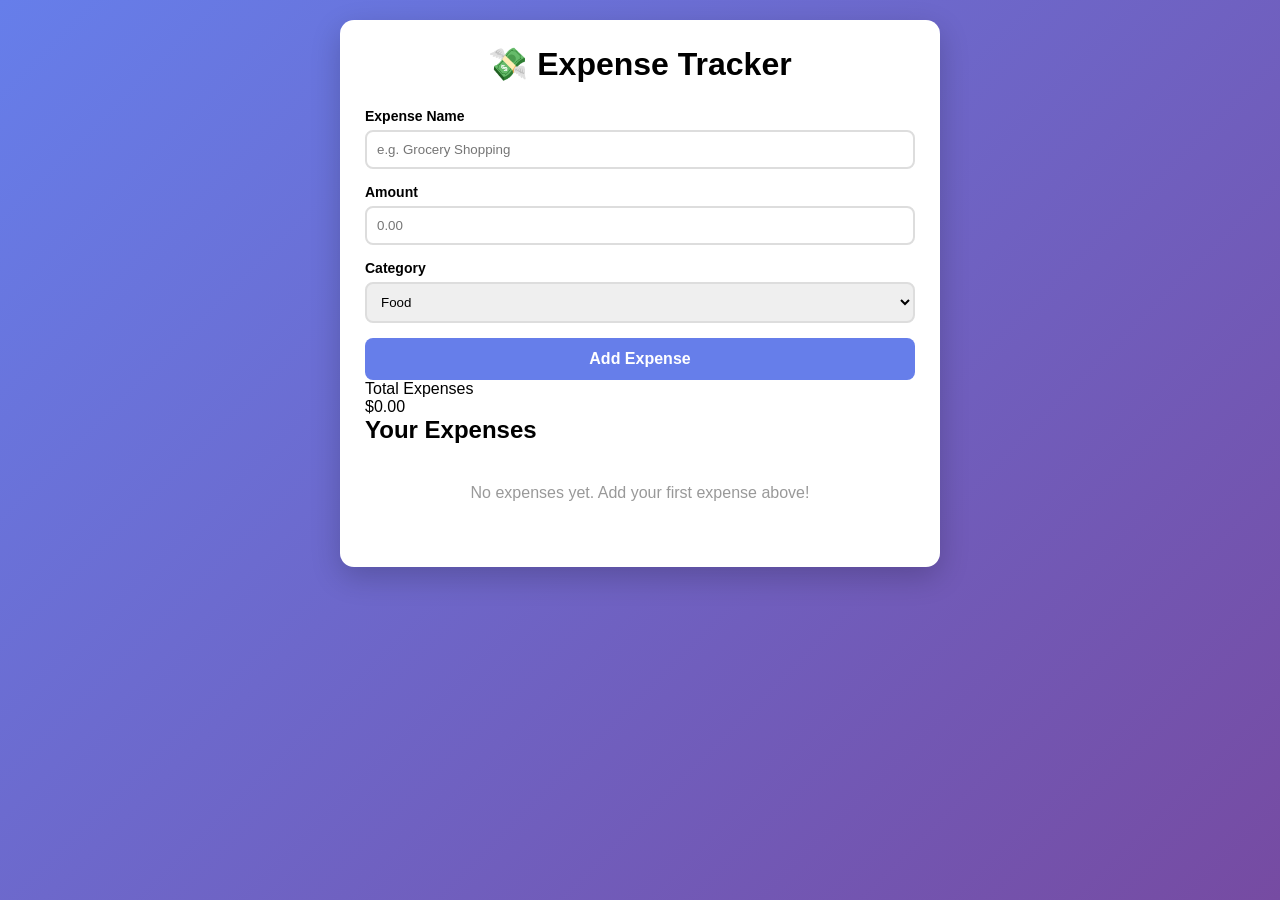
==== public/Day 07/index.html @ 51845b76 "Fix duplicate JS functions and clean up expense tracker logic and Add some Features" ====
<!DOCTYPE html>
<html lang="en">

<head>
  <meta charset="UTF-8" />
  <meta name="viewport" content="width=device-width, initial-scale=1.0" />
  <title>Expense Tracker</title>
  <meta name="description"
    content="Keep track of your daily expenses, categorize them, and manage your budget with Expense Tracker." />
  <link rel="stylesheet" href="style.css" />
</head>

<body>
  <div class="container">
    <h1>💸 Expense Tracker</h1>

    <form id="expense-form">
      <input type="hidden" id="edit-id" />

      <div class="form-group">
        <label for="expense-name">Expense Name</label>
        <input type="text" id="expense-name" placeholder="e.g. Grocery Shopping" required />
      </div>

      <div class="form-group">
        <label for="expense-amount">Amount</label>
        <input type="number" id="expense-amount" placeholder="0.00" step="0.01" min="0" required />
      </div>

      <div class="form-group">
        <label for="expense-category">Category</label>
        <select id="expense-category">
          <option value="Food">Food</option>
          <option value="Travel">Travel</option>
          <option value="Shopping">Shopping</option>
          <option value="Other">Other</option>
        </select>
      </div>

      <button type="submit" class="btn">Add Expense</button>
    </form>

    <div class="total-section">
      <div class="total-label">Total Expenses</div>
      <div class="total-amount" id="total-amount">$0.00</div>
    </div>

    <div class="expenses-list">
      <h2 class="expenses-header">Your Expenses</h2>
      <div id="expenses-container">
        <div class="empty-state">No expenses yet. Add your first expense above!</div>
      </div>
    </div>
  </div>

  <script src="script.js"></script>
</body>

</html>
---- public/Day 07/style.css ----
* {
  margin: 0;
  padding: 0;
  box-sizing: border-box;
  font-family: "Segoe UI", sans-serif;
}

body {
  background: linear-gradient(135deg, #667eea, #764ba2);
  min-height: 100vh;
  padding: 20px;
}

.container {
  max-width: 600px;
  margin: auto;
  background: #fff;
  padding: 25px;
  border-radius: 14px;
  box-shadow: 0 10px 30px rgba(0,0,0,0.2);
}

h1 {
  text-align: center;
  margin-bottom: 25px;
}

.form-group {
  margin-bottom: 15px;
}

label {
  font-size: 14px;
  font-weight: 600;
  margin-bottom: 6px;
  display: block;
}

input, select {
  width: 100%;
  padding: 10px;
  border-radius: 8px;
  border: 2px solid #ddd;
}

input:focus, select:focus {
  outline: none;
  border-color: #667eea;
}

.btn {
  width: 100%;
  padding: 12px;
  border: none;
  border-radius: 8px;
  background: #667eea;
  color: white;
  font-size: 16px;
  font-weight: bold;
  cursor: pointer;
}

.btn:hover {
  background: #5a6de0;
}

.total-box {
  margin: 25px 0;
  padding: 15px;
  background: #f4f6ff;
  border-radius: 10px;
  text-align: center;
}

.total-box h2 {
  color: #667eea;
  margin-top: 5px;
}

.list-title {
  margin-bottom: 10px;
}

.expenses-container {
  display: flex;
  flex-direction: column;
  gap: 10px;
}

.expense-card {
  background: #f9f9f9;
  padding: 12px;
  border-radius: 10px;
  display: flex;
  justify-content: space-between;
  align-items: center;
}

.expense-left {
  display: flex;
  flex-direction: column;
}

.category {
  font-size: 12px;
  padding: 3px 8px;
  border-radius: 12px;
  width: fit-content;
  margin-top: 4px;
}

.Food { background: #ffe5e5; color: #c0392b; }
.Travel { background: #e0f0ff; color: #2980b9; }
.Shopping { background: #fce8ff; color: #8e44ad; }
.Other { background: #ecf0f1; color: #2c3e50; }

.amount {
  font-weight: bold;
  color: #333;
}

.delete-btn {

    background: #dc3545;
    color: white;
    border: none;
    padding: 8px 15px;
    border-radius: 6px;
    cursor: pointer;
    font-size: 14px;
    transition: background 0.3s;
}

.delete-btn:hover {
    background: #c82333;
}.edit-btn {
    background: #ffc107;
    color: #333;
    border: none;
    padding: 8px 12px;
    border-radius: 6px;
    cursor: pointer;
    font-size: 14px;
    margin-right: 8px;
}

.edit-btn:hover {
    background: #e0a800;
}


/* .empty-state {
    text-align: center;
    color: #999;
    padding: 40px 20px;
    font-size: 16px;

  background: #dc3545;
  color: white;
  border: none;
  padding: 6px 10px;
  border-radius: 6px;
  cursor: pointer;
} */

.empty-state {
  text-align: center;
  color: #999;
  padding: 40px 20px;
  font-size: 16px;
}

.delete-btn {
  background: #dc3545;
  color: white;
  border: none;
  padding: 8px 15px;
  border-radius: 6px;
  cursor: pointer;
  font-size: 14px;
  transition: background 0.3s;
}

.delete-btn:hover {
  background: #c82333;
}

.empty {
  text-align: center;
  color: #999;
  margin-top: 20px;
}


.expense-card {
  transition: transform 0.2s ease, box-shadow 0.2s ease;
}

.expense-card:hover {
  transform: translateY(-3px);
  box-shadow: 0 5px 15px rgba(0,0,0,0.1);
}

/* edit remove button */
.action-buttons {
  display: flex;
  align-items: center;
}

@media (max-width: 480px) {
  .container {
    padding: 15px;
  }

  .expense-card {
    flex-direction: column;
    align-items: flex-start;
    gap: 8px;
  }
}
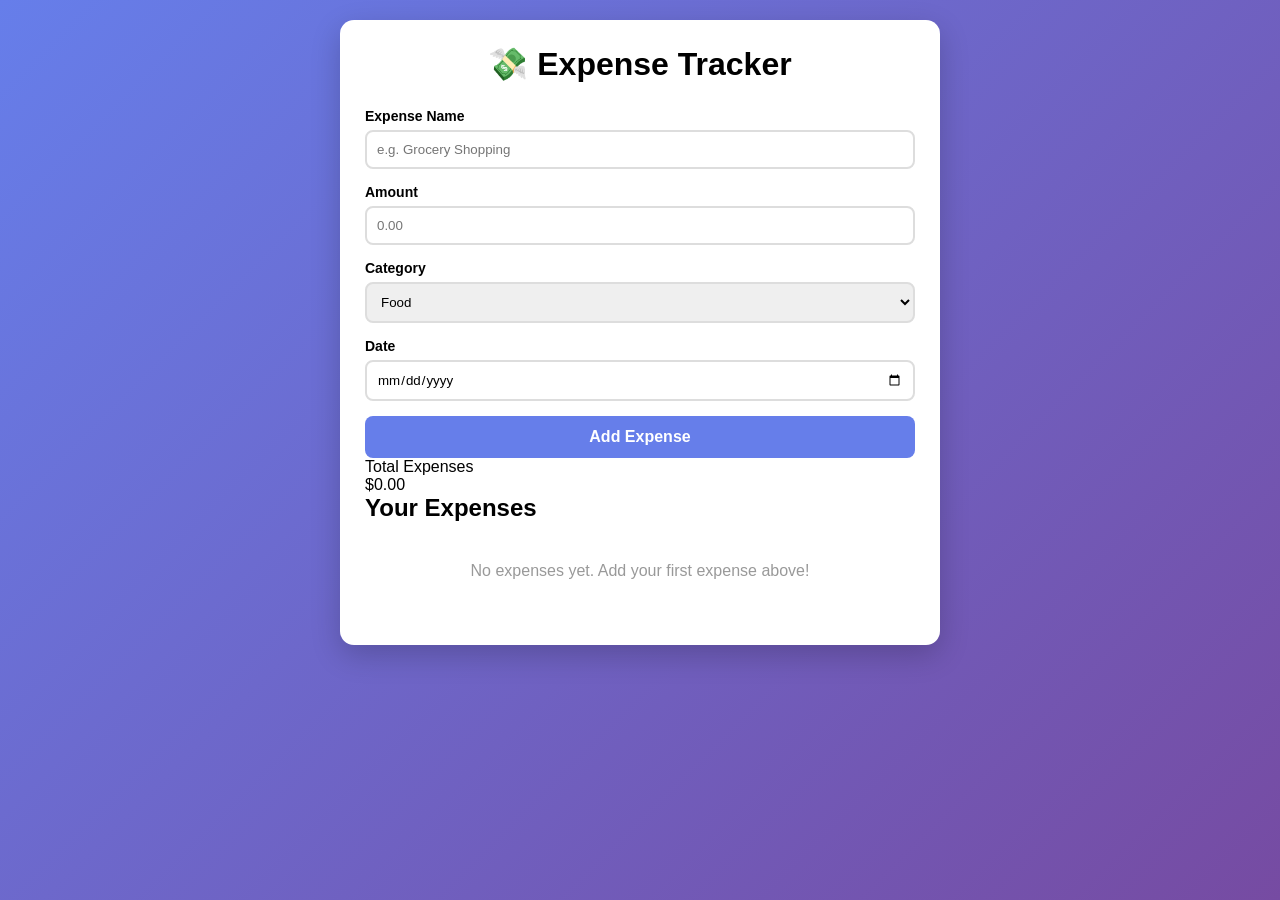
==== commit cbd8c6f1: "Add Date of Expense field with full Add/Edit/Delete support" ====
--- a/public/Day 07/index.html
+++ b/public/Day 07/index.html
@@ -37,6 +37,12 @@
         </select>
       </div>
 
+      <!-- Date of expense -->
+      <div class="form-group">
+        <label for="expense-date">Date</label>
+        <input type="date" id="expense-date" />
+      </div>
+
       <button type="submit" class="btn">Add Expense</button>
     </form>
 
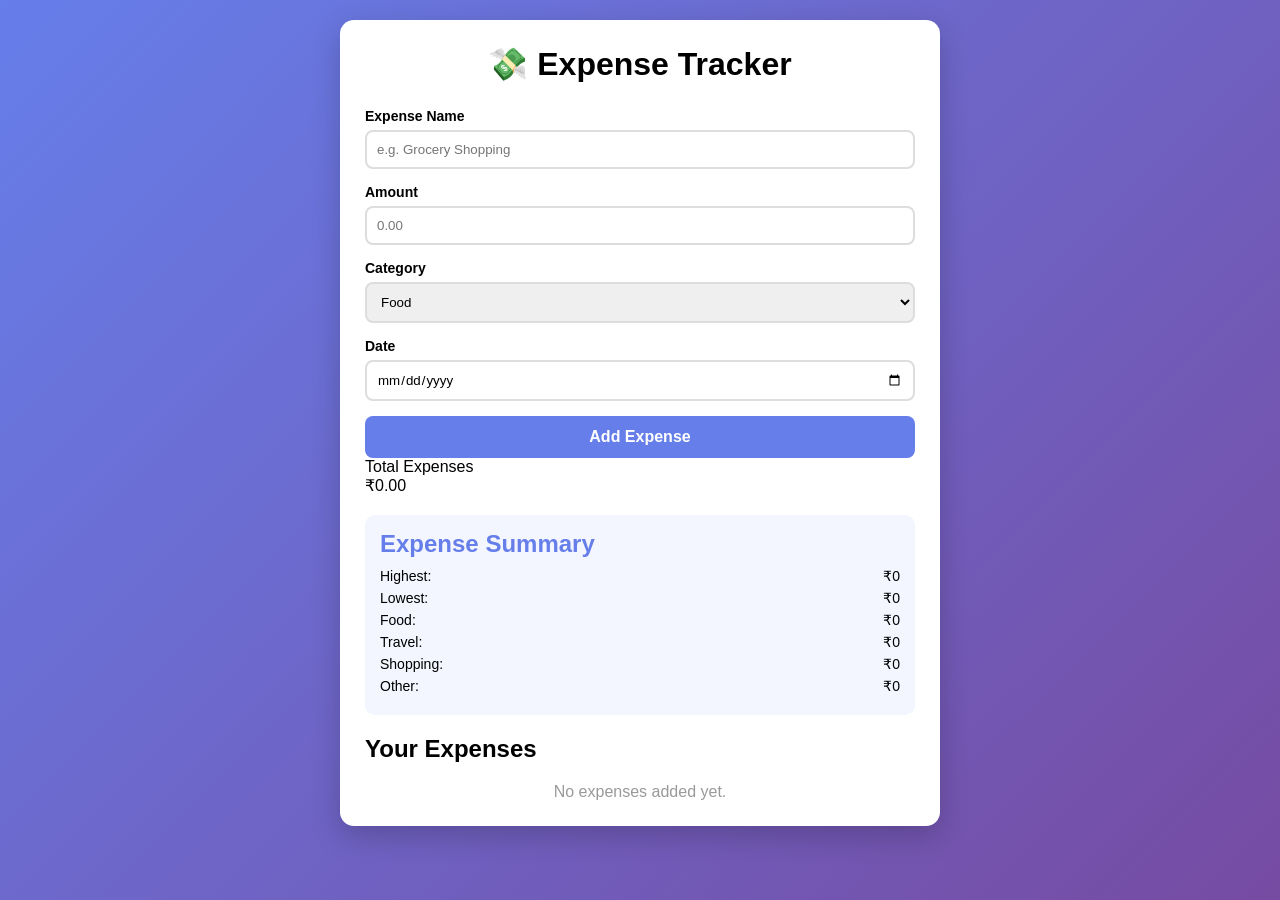
==== commit 2948f782: "add feature Expense summary section on Day 07" ====
--- a/public/Day 07/index.html
+++ b/public/Day 07/index.html
@@ -51,6 +51,16 @@
       <div class="total-amount" id="total-amount">$0.00</div>
     </div>
 
+    <div class="summary-box">
+  <h2>Expense Summary</h2>
+  <div class="summary-item">Highest: <span id="highest-expense">₹0</span></div>
+  <div class="summary-item">Lowest: <span id="lowest-expense">₹0</span></div>
+  <div class="summary-item">Food: <span id="food-total">₹0</span></div>
+  <div class="summary-item">Travel: <span id="travel-total">₹0</span></div>
+  <div class="summary-item">Shopping: <span id="shopping-total">₹0</span></div>
+  <div class="summary-item">Other: <span id="other-total">₹0</span></div>
+</div>
+
     <div class="expenses-list">
       <h2 class="expenses-header">Your Expenses</h2>
       <div id="expenses-container">
--- a/public/Day 07/style.css
+++ b/public/Day 07/style.css
@@ -217,4 +217,23 @@
     align-items: flex-start;
     gap: 8px;
   }
+}
+
+.summary-box {
+  margin: 20px 0;
+  padding: 15px;
+  background: #f4f6ff;
+  border-radius: 10px;
+}
+
+.summary-box h2 {
+  margin-bottom: 10px;
+  color: #667eea;
+}
+
+.summary-item {
+  display: flex;
+  justify-content: space-between;
+  margin-bottom: 6px;
+  font-size: 14px;
 }
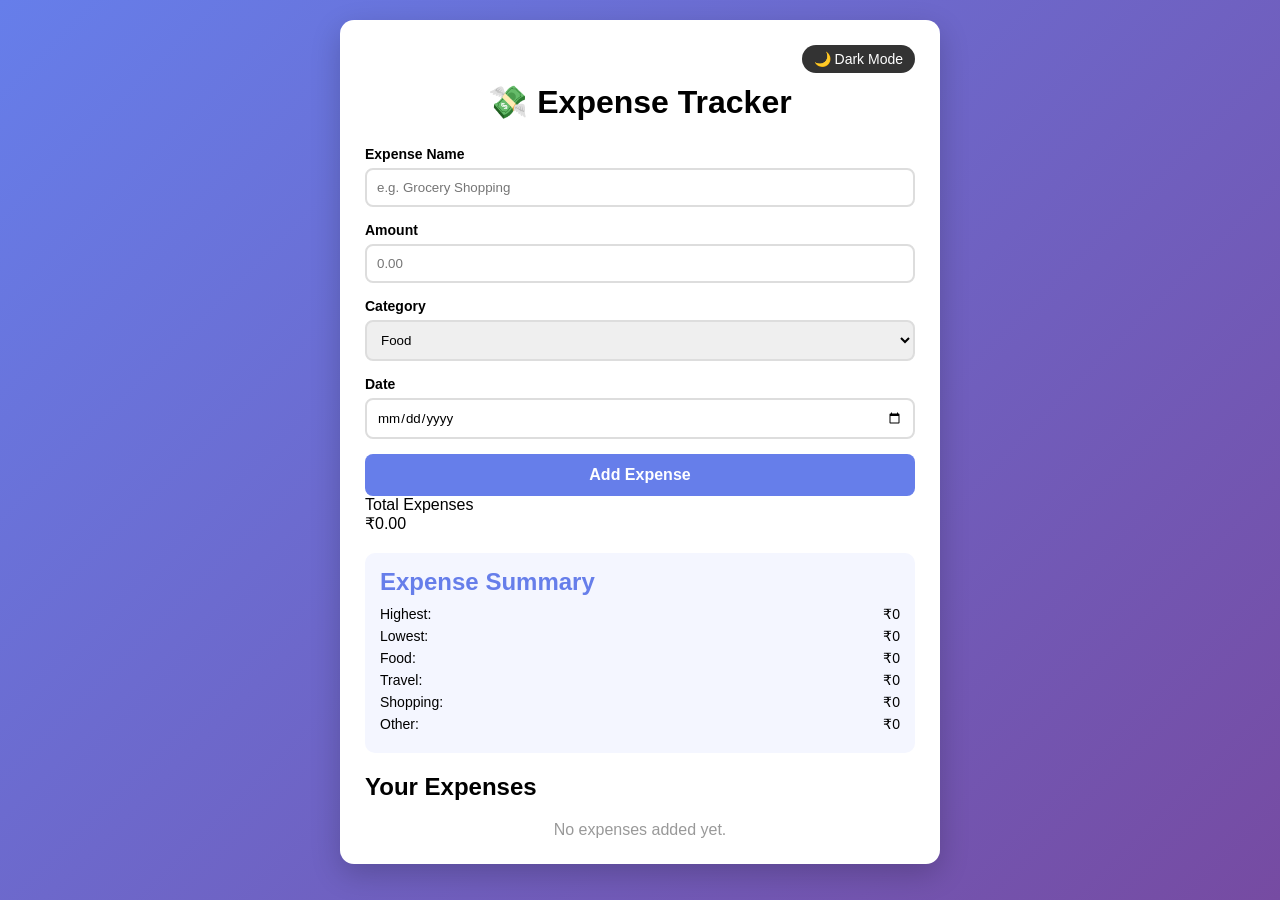
==== commit d1d1da62: "add feature Dark mode toggle button" ====
--- a/public/Day 07/index.html
+++ b/public/Day 07/index.html
@@ -12,6 +12,10 @@
 
 <body>
   <div class="container">
+    <div class="theme-toggle">
+  <button id="theme-toggle-btn">🌙 Dark Mode</button>
+</div>
+
     <h1>💸 Expense Tracker</h1>
 
     <form id="expense-form">
--- a/public/Day 07/style.css
+++ b/public/Day 07/style.css
@@ -236,4 +236,59 @@
   justify-content: space-between;
   margin-bottom: 6px;
   font-size: 14px;
+}
+
+/* =======================
+   Dark Mode Styles
+======================= */
+
+body.dark {
+  background: linear-gradient(135deg, #1e1e2f, #121212);
+  color: #f5f5f5;
+}
+
+body.dark .container {
+  background: #1f1f1f;
+  box-shadow: 0 10px 30px rgba(0,0,0,0.6);
+}
+
+body.dark input,
+body.dark select {
+  background: #2b2b2b;
+  color: white;
+  border-color: #444;
+}
+
+body.dark .expense-card {
+  background: #2a2a2a;
+}
+
+body.dark .summary-box,
+body.dark .total-box {
+  background: #2b2b2b;
+}
+
+body.dark .amount {
+  color: #f5f5f5;
+}
+
+/* Toggle Button Styling */
+.theme-toggle {
+  display: flex;
+  justify-content: flex-end;
+  margin-bottom: 10px;
+}
+
+#theme-toggle-btn {
+  padding: 6px 12px;
+  border-radius: 20px;
+  border: none;
+  cursor: pointer;
+  background: #333;
+  color: white;
+  font-size: 14px;
+}
+
+#theme-toggle-btn:hover {
+  opacity: 0.9;
 }
